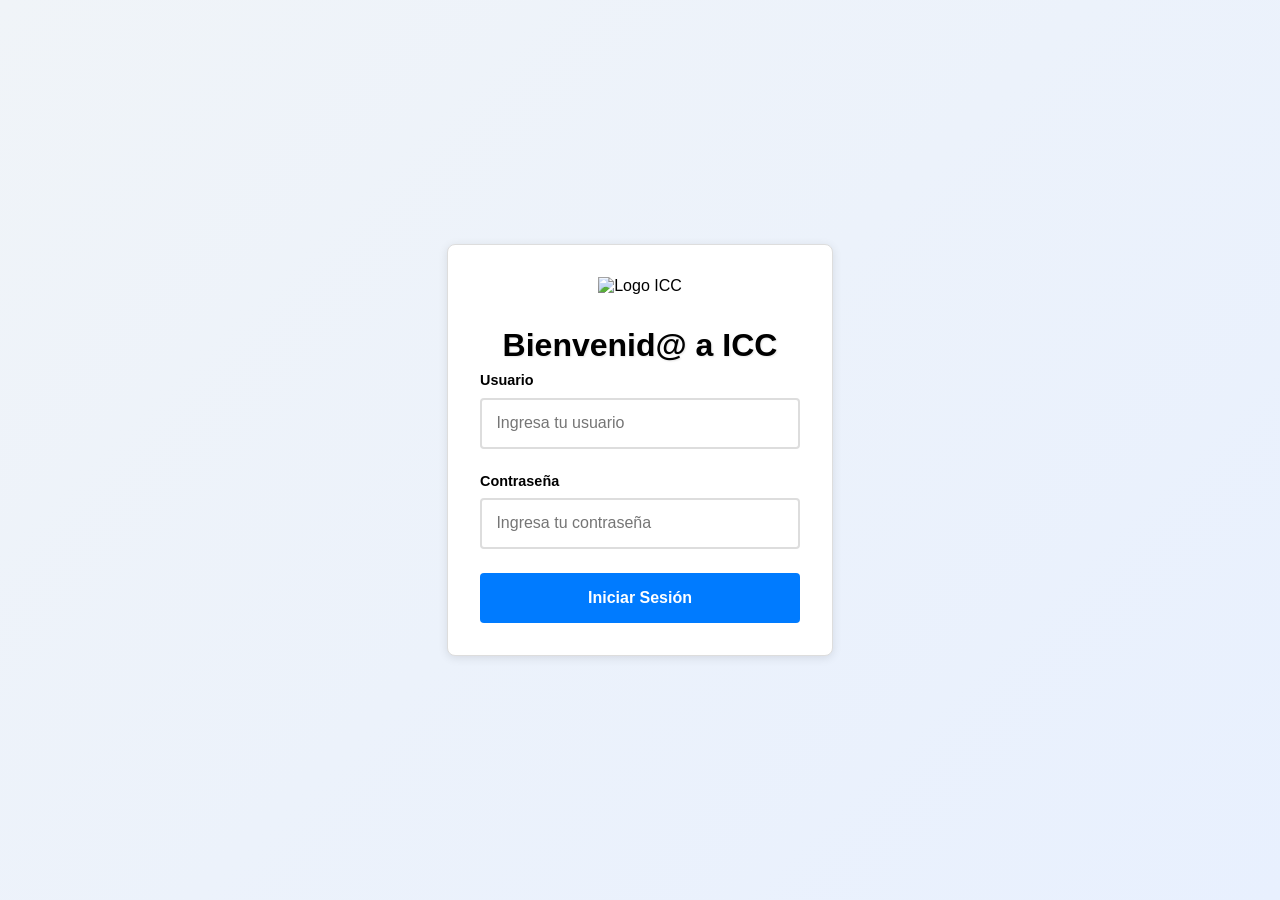
==== index.html @ d4f7f601 "primer commit" ====
<!DOCTYPE html>
<html lang="es">
<head>
    <meta charset="UTF-8">
    <meta name="viewport" content="width=device-width, initial-scale=1.0">
    <title>Login Pastel</title>
    <link rel="stylesheet" href="styles.css">
</head>
<body>
    <div class="login-container">
        <div class="logo-container">
            <!-- Aquí puedes agregar tu logo -->
            <img src="https://encrypted-tbn0.gstatic.com/images?q=tbn:ANd9GcQFBgdgANRSPAwEGSgBTXh7wzkOoK9up_tf9A&s" alt="Logo ICC">
        </div>
        <h1>Bienvenid@ a ICC</h1>
        
        <form>
            <div class="input-group">
                <label for="username">Usuario</label>
                <input type="text" id="username" name="username" placeholder="Ingresa tu usuario" required>
            </div>
            <div class="input-group">
                <label for="password">Contraseña</label>
                <input type="password" id="password" name="password" placeholder="Ingresa tu contraseña" required>
            </div>
            <button type="submit">Iniciar Sesión</button>
        </form>
    </div>
</body>
</html>
---- styles.css ----
body {
    margin: 0;
    padding: 0;
    height: 100vh;
    display: flex;
    justify-content: center;
    align-items: center;
    background: linear-gradient(135deg, #f0f4f8 0%, #e8f0fe 100%);
    font-family: Arial, sans-serif;
}

.login-container {
    background-color: white; 
    padding: 2rem;
    border-radius: 8px;
    box-shadow: 0 2px 10px rgba(0, 0, 0, 0.1);
    text-align: center;
    width: 320px;
    border: 1px solid #ddd; 
}

.logo-container {
    display: flex;
    justify-content: center;
    margin-bottom: 2rem;
}

.logo-placeholder {
    width: 80px;
    height: 80px;
    background-color: #f5f5f5; 
    border-radius: 50%;
    display: flex;
    align-items: center;
    justify-content: center;
    color: #666;
    font-size: 1.2rem;
    font-weight: bold;
    border: 2px solid #ddd;
}

h1 {
    color: #000000; 
    margin-bottom: 0.5rem;
    font-size: 2rem;
    text-shadow: 1px 1px 2px rgba(0, 0, 0, 0.1);
}

h2 {
    color: #666; 
    margin-bottom: 2rem;
    font-size: 1.1rem;
    font-weight: normal;
}

.input-group {
    margin-bottom: 1.5rem;
    text-align: left;
    position: relative;
}

label {
    display: block;
    color: #000000;
    margin-bottom: 0.6rem;
    font-weight: bold;
    font-size: 0.9rem;
}

input {
    width: 100%;
    padding: 0.9rem;
    border: 2px solid #ddd;
    border-radius: 4px;
    background-color: #fff; 
    box-sizing: border-box;
    font-size: 1rem;
    transition: border-color 0.3s;
}

input:focus {
    outline: none;
    border-color: #007bff; 
    background-color: #fff;
}

button {
    width: 100%;
    padding: 1rem;
    background-color: #007bff; 
    border: none;
    border-radius: 4px;
    color: #fff;
    font-size: 1rem;
    font-weight: bold;
    cursor: pointer;
    transition: background-color 0.2s;
}

button:hover {
    background-color: #0056b3; 
}
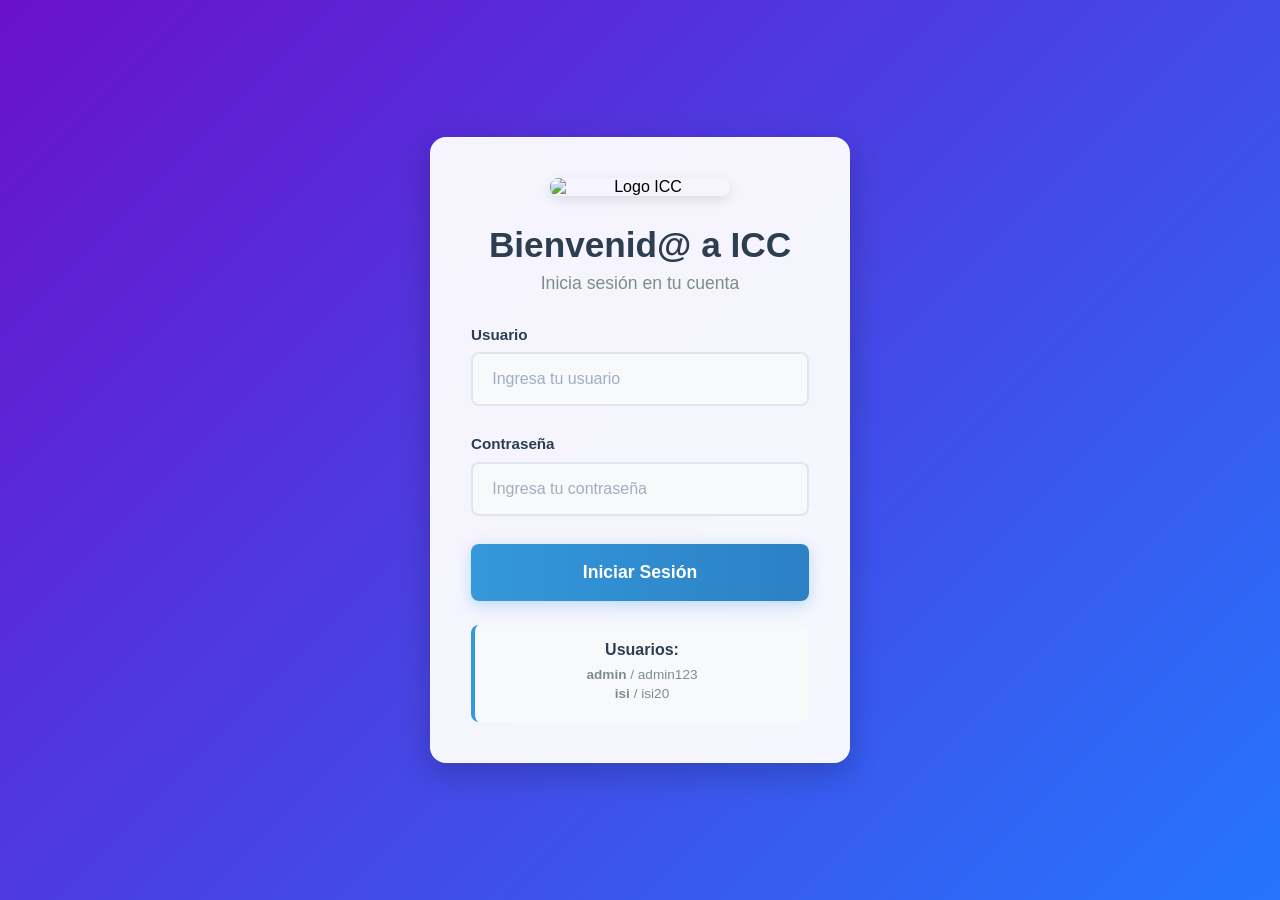
==== commit a7461163: "Actualización: Nuevo diseño del sistema login y dashboard" ====
--- a/index.html
+++ b/index.html
@@ -3,28 +3,307 @@
 <head>
     <meta charset="UTF-8">
     <meta name="viewport" content="width=device-width, initial-scale=1.0">
-    <title>Login Pastel</title>
-    <link rel="stylesheet" href="styles.css">
+    <title>Login - ICC</title>
+    <link rel="stylesheet" href="https://encrypted-tbn0.gstatic.com/images?q=tbn:ANd9GcQFBgdgANRSPAwEGSgBTXh7wzkOoK9up_tf9A&s">
+    <style>
+        * {
+            margin: 0;
+            padding: 0;
+            box-sizing: border-box;
+        }
+
+        body {
+            font-family: 'Segoe UI', Tahoma, Geneva, Verdana, sans-serif;
+            background: linear-gradient(135deg, #6a11cb 0%, #2575fc 100%);
+            height: 100vh;
+            display: flex;
+            justify-content: center;
+            align-items: center;
+            padding: 20px;
+        }
+
+        .login-container {
+            background-color: rgba(255, 255, 255, 0.95);
+            padding: 2.5rem;
+            border-radius: 16px;
+            box-shadow: 0 10px 30px rgba(0, 0, 0, 0.2);
+            text-align: center;
+            width: 100%;
+            max-width: 420px;
+            backdrop-filter: blur(10px);
+            border: 1px solid rgba(255, 255, 255, 0.3);
+            transition: transform 0.3s ease, box-shadow 0.3s ease;
+        }
+
+        .login-container:hover {
+            transform: translateY(-5px);
+            box-shadow: 0 15px 35px rgba(0, 0, 0, 0.25);
+        }
+
+        .logo-container {
+            display: flex;
+            justify-content: center;
+            margin-bottom: 1.8rem;
+        }
+
+        .logo-container img {
+            width: 180px;
+            height: auto;
+            border-radius: 8px;
+            box-shadow: 0 4px 12px rgba(0, 0, 0, 0.1);
+        }
+
+        h1 {
+            color: #2c3e50;
+            margin-bottom: 0.5rem;
+            font-size: 2.2rem;
+            font-weight: 700;
+        }
+
+        .subtitle {
+            color: #7f8c8d;
+            margin-bottom: 2rem;
+            font-size: 1.1rem;
+            font-weight: normal;
+        }
+
+        .input-group {
+            margin-bottom: 1.8rem;
+            text-align: left;
+            position: relative;
+        }
+
+        label {
+            display: block;
+            color: #2c3e50;
+            margin-bottom: 0.6rem;
+            font-weight: 600;
+            font-size: 0.95rem;
+        }
+
+        input {
+            width: 100%;
+            padding: 1rem 1.2rem;
+            border: 2px solid #e0e6ed;
+            border-radius: 8px;
+            background-color: #f8f9fa;
+            box-sizing: border-box;
+            font-size: 1rem;
+            transition: all 0.3s;
+            color: #2c3e50;
+        }
+
+        input:focus {
+            outline: none;
+            border-color: #3498db;
+            background-color: #fff;
+            box-shadow: 0 0 0 3px rgba(52, 152, 219, 0.2);
+        }
+
+        input::placeholder {
+            color: #a0aec0;
+        }
+
+        .password-container {
+            position: relative;
+        }
+
+        .toggle-password {
+            position: absolute;
+            right: 15px;
+            top: 50%;
+            transform: translateY(-50%);
+            background: none;
+            border: none;
+            color: #7f8c8d;
+            cursor: pointer;
+            font-size: 0.9rem;
+        }
+
+        .options {
+            display: flex;
+            justify-content: space-between;
+            align-items: center;
+            margin-bottom: 1.8rem;
+            font-size: 0.9rem;
+        }
+
+        .remember-me {
+            display: flex;
+            align-items: center;
+        }
+
+        .remember-me input {
+            width: auto;
+            margin-right: 8px;
+        }
+
+        .forgot-password {
+            color: #3498db;
+            text-decoration: none;
+            transition: color 0.2s;
+        }
+
+        .forgot-password:hover {
+            color: #2980b9;
+            text-decoration: underline;
+        }
+
+        button {
+            width: 100%;
+            padding: 1.1rem;
+            background: linear-gradient(to right, #3498db, #2c80c5);
+            border: none;
+            border-radius: 8px;
+            color: #fff;
+            font-size: 1.1rem;
+            font-weight: 600;
+            cursor: pointer;
+            transition: all 0.3s;
+            box-shadow: 0 4px 15px rgba(52, 152, 219, 0.3);
+        }
+
+        button:hover {
+            background: linear-gradient(to right, #2980b9, #2573a7);
+            transform: translateY(-2px);
+            box-shadow: 0 6px 20px rgba(52, 152, 219, 0.4);
+        }
+
+        button:active {
+            transform: translateY(0);
+        }
+
+        .register-link {
+            margin-top: 1.8rem;
+            color: #7f8c8d;
+            font-size: 0.95rem;
+        }
+
+        .register-link a {
+            color: #3498db;
+            text-decoration: none;
+            font-weight: 600;
+            transition: color 0.2s;
+        }
+
+        .register-link a:hover {
+            color: #2980b9;
+            text-decoration: underline;
+        }
+
+        .users-info {
+            margin-top: 1.5rem;
+            padding: 1rem;
+            background: #f8f9fa;
+            border-radius: 8px;
+            border-left: 4px solid #3498db;
+        }
+
+        .users-info h3 {
+            color: #2c3e50;
+            margin-bottom: 0.5rem;
+            font-size: 1rem;
+        }
+
+        .users-info p {
+            color: #7f8c8d;
+            font-size: 0.85rem;
+            margin-bottom: 0.3rem;
+        }
+
+        .error-message {
+            color: #e74c3c;
+            margin-top: 1rem;
+            padding: 0.8rem;
+            background: rgba(231, 76, 60, 0.1);
+            border-radius: 6px;
+            border: 1px solid rgba(231, 76, 60, 0.2);
+            display: none;
+        }
+    </style>
 </head>
 <body>
     <div class="login-container">
         <div class="logo-container">
-            <!-- Aquí puedes agregar tu logo -->
             <img src="https://encrypted-tbn0.gstatic.com/images?q=tbn:ANd9GcQFBgdgANRSPAwEGSgBTXh7wzkOoK9up_tf9A&s" alt="Logo ICC">
         </div>
         <h1>Bienvenid@ a ICC</h1>
+        <p class="subtitle">Inicia sesión en tu cuenta</p>
         
-        <form>
+        <form id="loginForm">
             <div class="input-group">
                 <label for="username">Usuario</label>
                 <input type="text" id="username" name="username" placeholder="Ingresa tu usuario" required>
             </div>
             <div class="input-group">
                 <label for="password">Contraseña</label>
-                <input type="password" id="password" name="password" placeholder="Ingresa tu contraseña" required>
+                <div class="password-container">
+                    <input type="password" id="password" name="password" placeholder="Ingresa tu contraseña" required>
+                    
+                </div>
             </div>
+            
+            <div class="error-message" id="errorMessage">
+                Usuario o contraseña incorrectos
+            </div>
+            
             <button type="submit">Iniciar Sesión</button>
+            
+            <div class="users-info">
+                <h3>Usuarios:</h3>
+                <p><strong>admin</strong> / admin123</p>
+                <p><strong>isi</strong> / isi20</p>
+    
+                
+            </div>
         </form>
     </div>
+
+    <script>
+        // Usuarios registrados
+        const registeredUsers = {
+            'admin': 'admin123',
+            'isi': 'isi20',
+        };
+
+        // Login functionality
+        document.getElementById('loginForm').addEventListener('submit', function(e) {
+            e.preventDefault();
+            const username = document.getElementById('username').value;
+            const password = document.getElementById('password').value;
+            const errorMessage = document.getElementById('errorMessage');
+            
+            // Validar credenciales
+            if (registeredUsers[username] && registeredUsers[username] === password) {
+                // Credenciales correctas - redirigir al dashboard
+                localStorage.setItem('currentUser', username);
+                localStorage.setItem('isLoggedIn', 'true');
+                window.location.href = 'dashboard.html';
+            } else {
+                // Credenciales incorrectas
+                errorMessage.style.display = 'block';
+                setTimeout(() => {
+                    errorMessage.style.display = 'none';
+                }, 3000);
+            }
+        });
+
+        // Toggle password visibility
+        document.getElementById('togglePassword').addEventListener('click', function() {
+            const passwordInput = document.getElementById('password');
+            const toggleButton = document.getElementById('togglePassword');
+            
+            if (passwordInput.type === 'password') {
+                passwordInput.type = 'text';
+                toggleButton.textContent = 'Ocultar';
+            } else {
+                passwordInput.type = 'password';
+                
+            }
+        });
+
+        // Limpiar localStorage al cargar la página (para testing)
+        // localStorage.clear();
+    </script>
 </body>
 </html>
